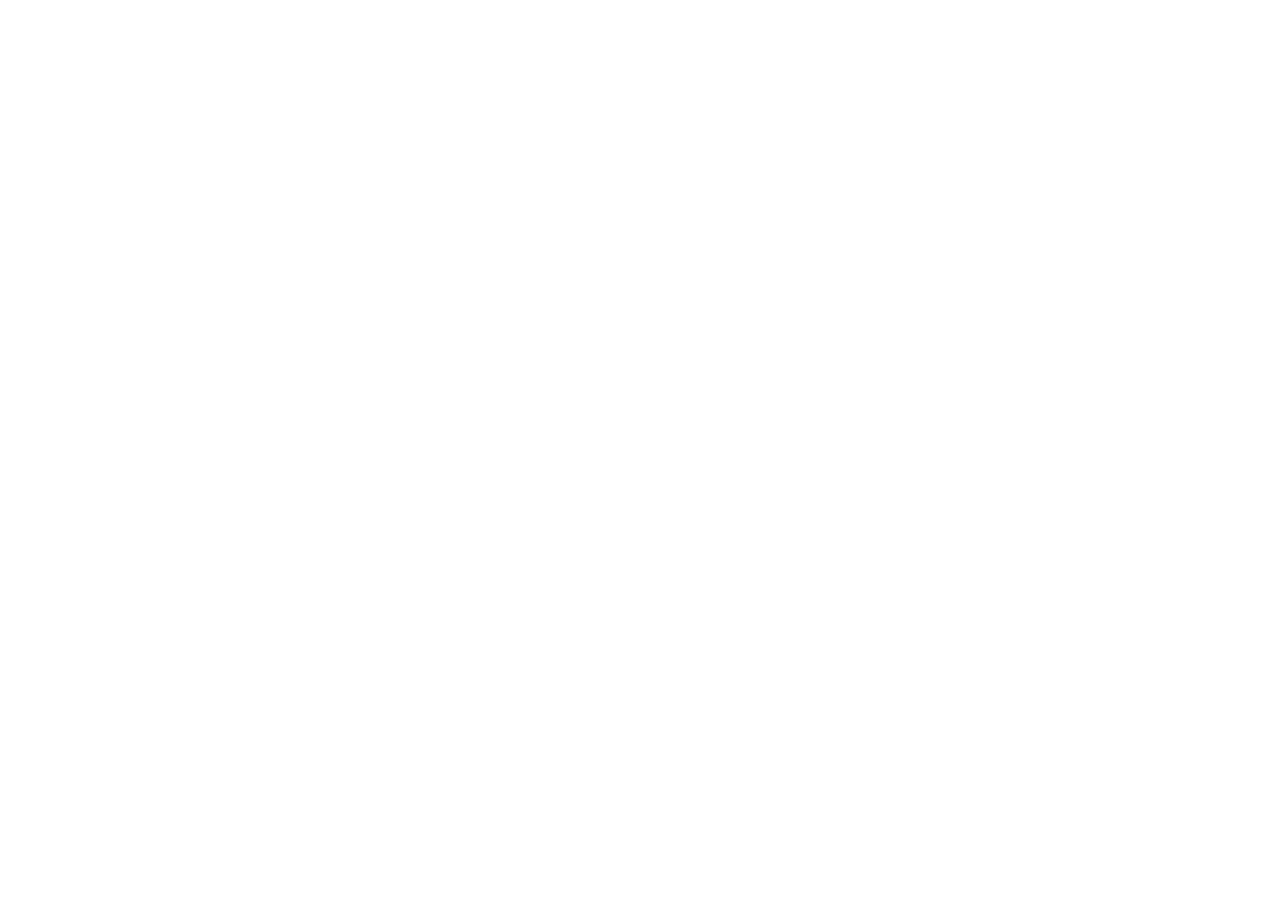
==== index.html @ d4c4a7fc "initial commit" ====
<!DOCTYPE html>
<html lang="en">
<head>
    <meta charset="UTF-8">
    <meta name="viewport" content="width=device-width, initial-scale=1.0">
    <title>Document</title>
</head>
<body>
    
</body>
</html>
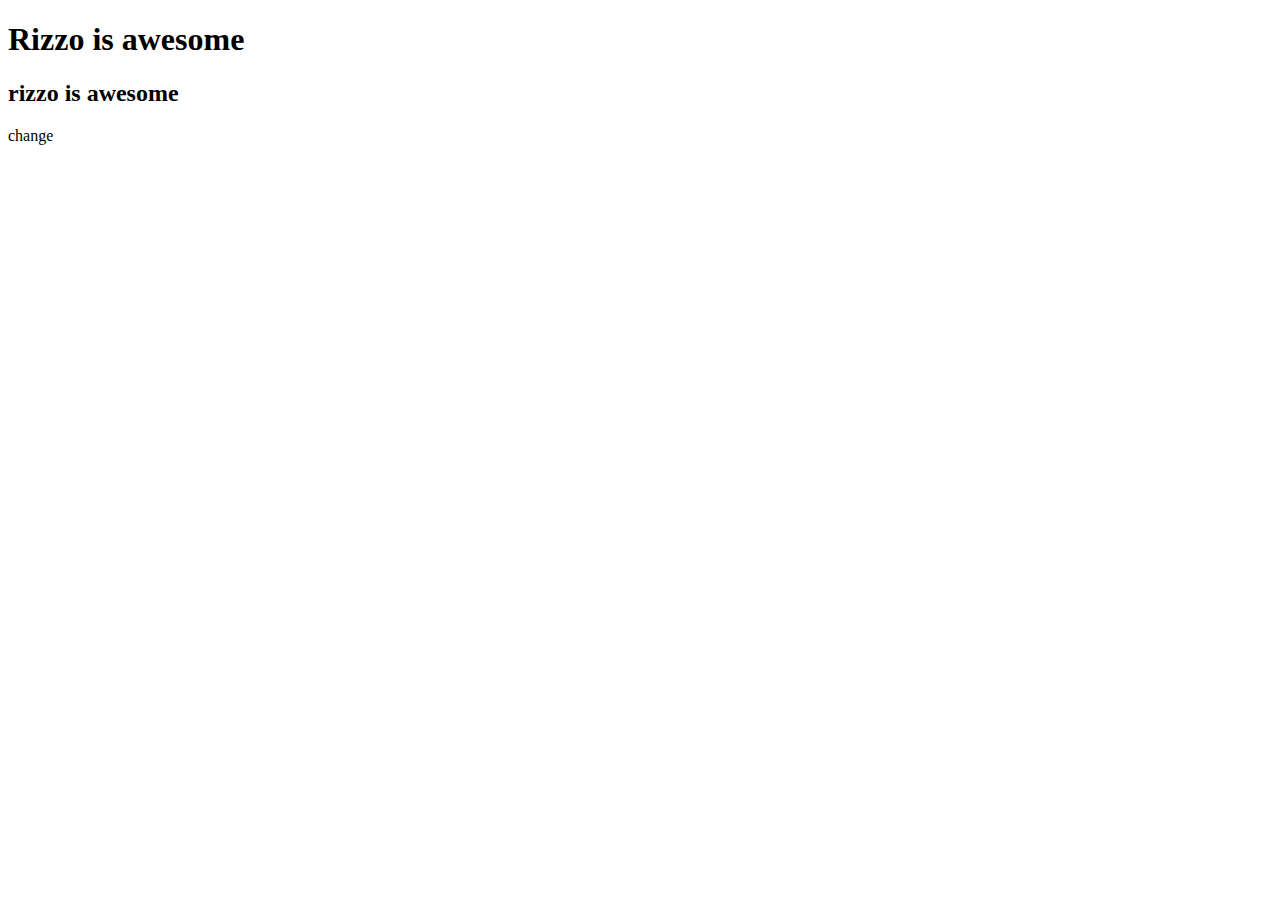
==== commit d7d9757c: "test commit" ====
--- a/index.html
+++ b/index.html
@@ -6,6 +6,9 @@
     <title>Document</title>
 </head>
 <body>
-    
+    <h1>Rizzo is awesome</h1>
+    <h2>rizzo is awesome</h2>
+    <p>change</p>
+
 </body>
 </html>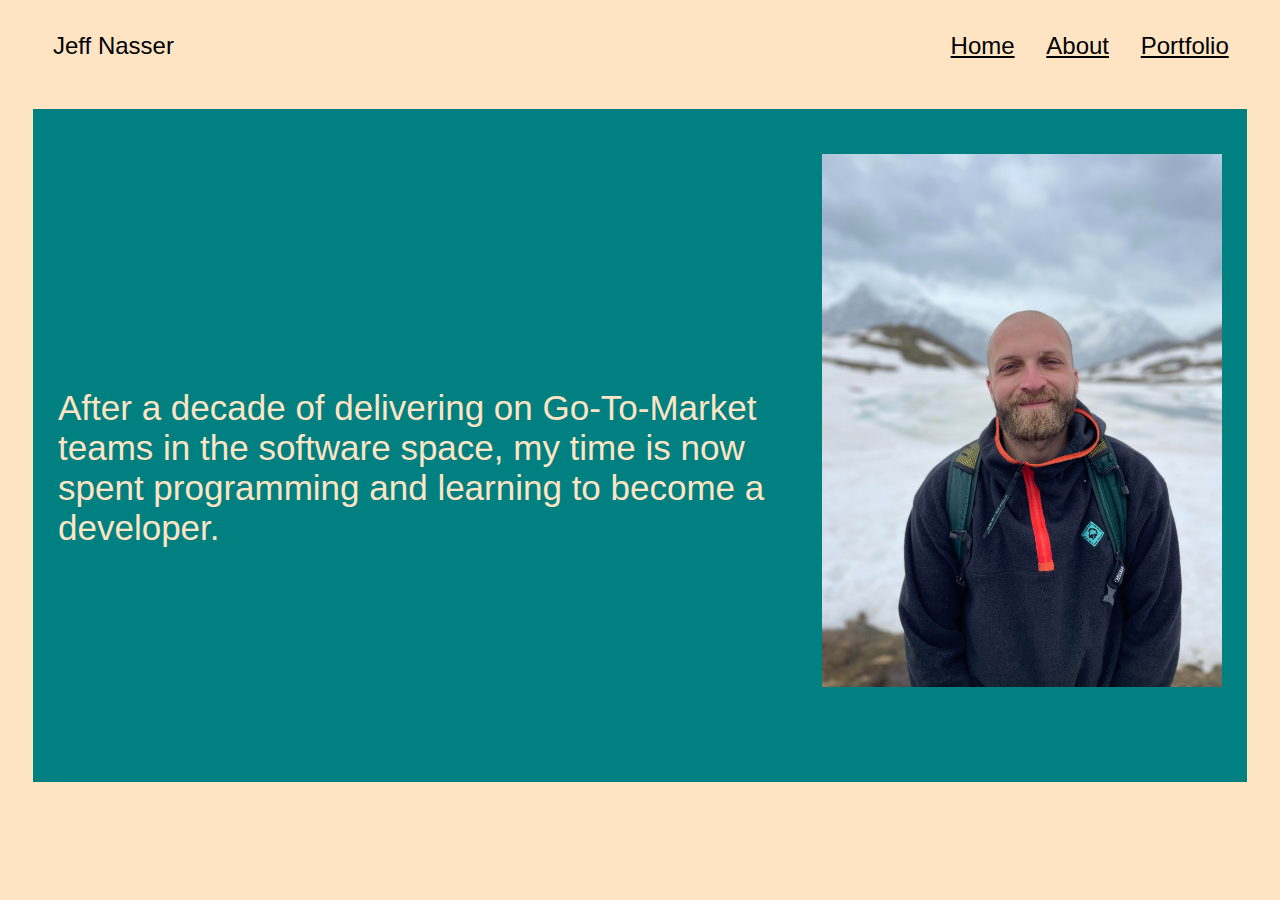
==== commit edfc3ca7: "upload2" ====
--- a/index.html
+++ b/index.html
@@ -3,12 +3,25 @@
 <head>
     <meta charset="UTF-8">
     <meta name="viewport" content="width=device-width, initial-scale=1.0">
-    <title>Document</title>
+    <title>Jeff Nasser Website</title>
+    <script src="script.js" defer></script>
+    <link rel="stylesheet" href="style.css">
 </head>
 <body>
-    <h1>Rizzo is awesome</h1>
-    <h2>rizzo is awesome</h2>
-    <p>change</p>
+   <nav>
+    <p>Jeff Nasser</p>
+    <a href="index.html">Home</a>
+    <a href="about.html">About</a>
+    <a href="portfolio.html">Portfolio</a>
+   </nav>
+<article>
+    <div class="container">
+    <p>After a decade of delivering on Go-To-Market teams in the software space, my time is now spent programming and learning to become a developer.
+    <img src="jeffpic.jpg" alt="jeff pic">
+    </p>
+    </div>
+    
+</article>
 
 </body>
 </html>--- a/style.css
+++ b/style.css
@@ -0,0 +1,25 @@
+body {background-color:bisque;}
+
+article {background-color:teal; margin: 25px;}
+
+nav p, a {display: inline-block;}
+nav {background-color: bisque; color: black; font-size: 24px; font-family:'Gill Sans', 'Gill Sans MT', Calibri, 'Trebuchet MS', sans-serif; padding-left: 25px;}
+nav a {color: inherit; padding-right: 25px;}
+nav p {margin-left: 20px; margin-right: 770px;}
+
+img {padding-bottom: 95px; padding-right: 25px;}
+
+h1 {font-family: 'Gill Sans', 'Gill Sans MT', Calibri, 'Trebuchet MS', sans-serif; color: bisque; font-size: 50px; text-align: center; padding-top: 50px;}
+
+.container {font-family: 'Gill Sans', 'Gill Sans MT', Calibri, 'Trebuchet MS', sans-serif; font-size: 35px; padding-top: 10px; color:bisque; padding-left: 25px;}
+
+.container p {
+    display: flex;
+    align-items: center;
+  }
+  
+.container img {
+    margin-left: 20px;
+    max-width: 400px;
+    height: auto;
+  }